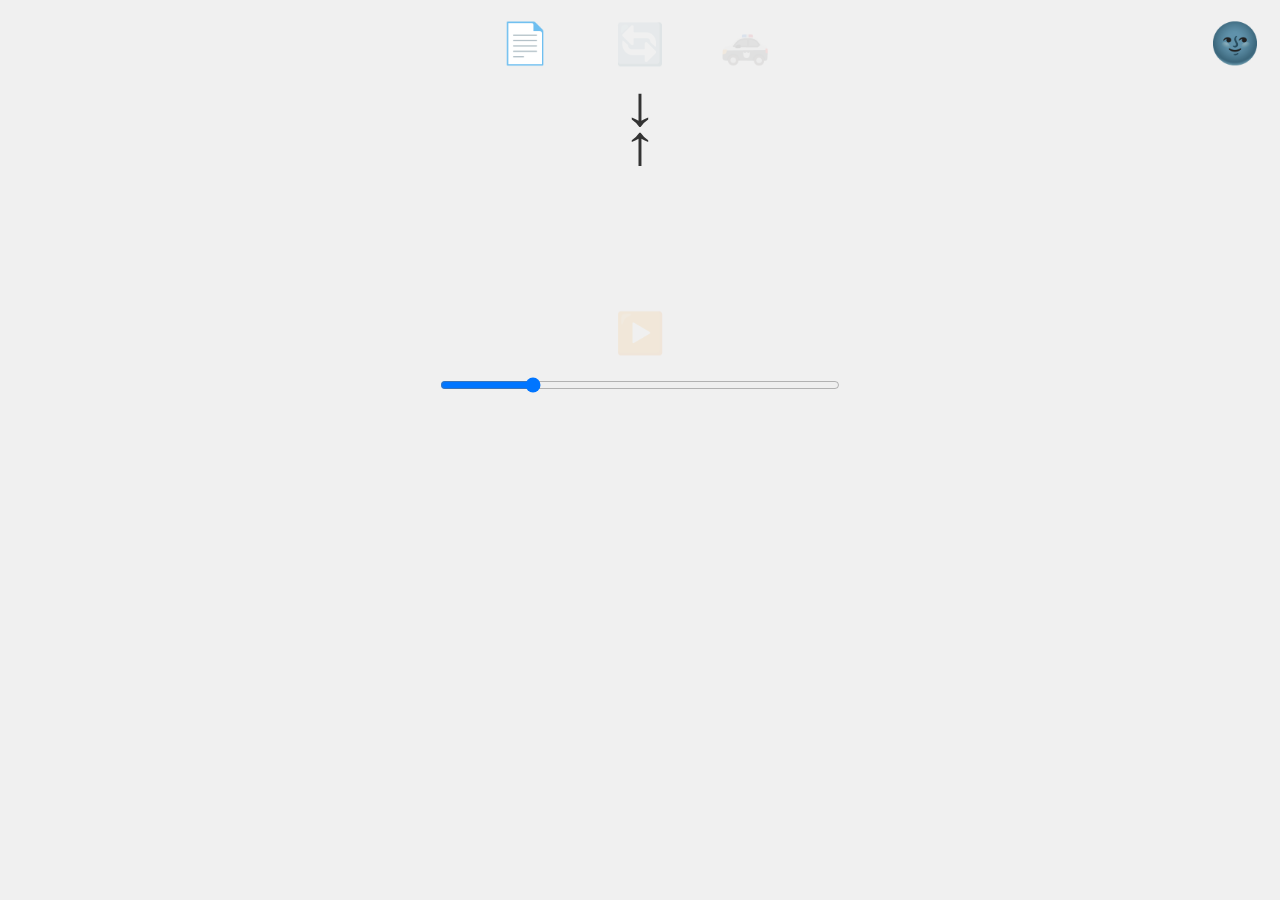
==== SpeedReader.html @ 49ef8865 "initial commit" ====
<!DOCTYPE html>
<html lang="en">
<head>
    <meta charset="UTF-8">
    <meta name="viewport" content="width=device-width, initial-scale=1.0">
    <title>Speed Reader</title>
    <style>
        :root {
            --bg-color: #f0f0f0;
            --text-color: #333;
        }

        .dark-theme {
            --bg-color: #2d2d2d;
            --text-color: #fff;
        }

        body {
            font-family: 'Courier New', monospace;
            max-width: 800px;
            margin: 0 auto;
            padding: 30px;
            background-color: var(--bg-color);
            color: var(--text-color);
            transition: background-color 0.3s, color 0.3s;
        }

        button {
            padding: 0;
            background: none;
            border: none;
            cursor: pointer;
            transition: transform 0.2s;
            font-size: 40px;
        }

        button:not(:disabled):hover, .file-emoji:hover {
            transform: scale(1.1);
        }

        button:disabled {
            opacity: 0.3;
            cursor: not-allowed;
            pointer-events: none;
        }

        #wordDisplay {
            font-size: 48px;
            text-align: center;
            margin: 60px 0;
            height: 160px;
            display: flex;
            justify-content: center;
            align-items: center;
            position: relative;
        }

        .word-container {
            position: relative;
            width: 900px;
            height: 80px;
        }

        .word-parts {
            position: absolute;
            left: 50%;
            transform: translateX(-50%);
            white-space: nowrap;
            font-size: 0;
        }

        .word-before {
            position: absolute;
            right: 100%;
            top: 0;
            font-size: 48px;
        }

        .word-after {
            position: absolute;
            left: 100%;
            top: 0;
            font-size: 48px;
        }

        .highlight {
            color: red;
            position: relative;
            display: inline-block;
            font-size: 48px;
            line-height: 1;
            transform: translateY(+6%);
        }

        .arrows {
            position: absolute;
            left: 50%;
            transform: translateX(-50%);
            font-size: 70px;
            font-weight: 900;
            color: var(--text-color);
            line-height: 0.5;
            pointer-events: none;
        }

        .arrow-up {
            bottom: calc(100% + 2px);
            transform: translateX(-50%) scaleY(0.8);
        }

        .arrow-down {
            top: calc(100% + 2px);
            transform: translateX(-50%) scaleY(0.8);
        }

        #stats {
            text-align: center;
            margin-top: 20px;
            font-size: 18px;
            color: var(--text-color);
        }

        .speed-control {
            display: flex;
            flex-direction: column;
            align-items: center;
            gap: 20px;
        }

        .file-emoji {
            font-size: 40px;
            cursor: pointer;
            position: absolute;
            left: calc(50% - 140px);
            top: 20px;
            transition: transform 0.2s;
        }

        .file-emoji input {
            display: none;
        }

        .file-emoji:hover::after {
            content: "Upload your .txt file";
            position: absolute;
            left: 50%;
            transform: translateX(-50%);
            top: 100%;
            font-size: 14px;
            white-space: nowrap;
            background: var(--bg-color);
            padding: 2px 8px;
            border-radius: 4px;
            box-shadow: 0 2px 4px rgba(0,0,0,0.1);
        }

        #wpmSlider {
            width: 50%;
            margin: 0 auto;
            background: var(--text-color);
        }

        #replay {
            position: absolute;
            top: -69px;
            left: 50%;
            transform: translateX(-50%);
            z-index: 1;
        }

        #pauseToggle {
            position: absolute;
            left: calc(50% + 80px);
            top: 20px;
        }

        #pauseToggle:hover::after {
            content: attr(data-tooltip);
            position: absolute;
            left: 50%;
            transform: translateX(-50%);
            top: 100%;
            font-size: 14px;
            white-space: nowrap;
            background: var(--bg-color);
            padding: 2px 8px;
            border-radius: 4px;
            box-shadow: 0 2px 4px rgba(0,0,0,0.1);
        }

        #themeToggle {
            position: absolute;
            right: 20px;
            top: 20px;
            font-size: 40px;
            cursor: pointer;
            background: none;
            border: none;
        }
    </style>
</head>
<body>
    <label class="file-emoji" title="Upload your .txt file">
        📄
        <input type="file" id="fileInput" accept=".txt">
    </label>

    <button id="themeToggle">🌚</button>
    <button id="pauseToggle" disabled data-tooltip="Pause on punctuation">🚓</button>

    <div id="wordDisplay">
        <button id="replay" disabled>🔄</button>
        <div class="word-container">
            <div class="word-parts">
                <span class="word-before"></span>
                <span class="highlight">
                    <div class="arrows arrow-up">↓</div>
                    <div class="arrows arrow-down">↑</div>
                </span>
                <span class="word-after"></span>
            </div>
        </div>
    </div>

    <div class="speed-control">
        <button id="playPause" disabled>▶️</button>
        <input type="range" id="wpmSlider" min="100" max="1000" value="300">
    </div>

    <div id="stats"></div>

    <script>
        let words = [];
        let currentWordIndex = 0;
        let isPlaying = false;
        let timeout;
        let startTime = 0;
        let totalPauseDuration = 0;
        let pauseStart = 0;
        let baseInterval = 60000 / 300;
        let pausesEnabled = false;

        const elements = {
            fileInput: document.getElementById('fileInput'),
            wpmSlider: document.getElementById('wpmSlider'),
            playPause: document.getElementById('playPause'),
            replay: document.getElementById('replay'),
            stats: document.getElementById('stats'),
            pauseToggle: document.getElementById('pauseToggle'),
            themeToggle: document.getElementById('themeToggle')
        };

        elements.themeToggle.addEventListener('click', toggleTheme);

        function toggleTheme() {
            document.body.classList.toggle('dark-theme');
            elements.themeToggle.textContent = document.body.classList.contains('dark-theme') ? '☀️' : '🌚';
        }

        elements.fileInput.addEventListener('change', handleFileUpload);

        function handleFileUpload(event) {
            const file = event.target.files[0];
            if (!file.name.endsWith('.txt')) {
                alert('Please select a .txt file');
                return;
            }

            const reader = new FileReader();
            
            reader.onload = function(e) {
                isPlaying = false;
                startTime = 0;
                totalPauseDuration = 0;
                pauseStart = 0;
                clearTimeout(timeout);
                
                const text = e.target.result;
                words = processText(text);
                currentWordIndex = 0;
                resetStats();
                showCurrentWord();
                
                elements.playPause.textContent = '▶️';
                elements.playPause.disabled = false;
                elements.replay.disabled = false;
                elements.pauseToggle.disabled = false;
            };
            
            reader.readAsText(file);
        }

        function processText(text) {
            const tokens = text.split(/(\s+)/);
            const processedWords = [];
            
            for(let i = 0; i < tokens.length; i++) {
                if(tokens[i].trim().length === 0) continue;
                
                const wordInfo = {
                    word: tokens[i].replace(/\n/g, ' ').trim(),
                    followedByNewline: /\n/.test(tokens[i+1] || ''),
                };

                const matches = wordInfo.word.match(/^(\S*?)([.,!?;:]+)?$/);
                if(matches) {
                    wordInfo.word = matches[1] || '';
                    wordInfo.punctuation = matches[2] || '';
                }

                processedWords.push(wordInfo);
                if(tokens[i+1]) i++;
            }
            return processedWords.filter(w => w.word.length > 0 || w.punctuation.length > 0);
        }

        elements.wpmSlider.addEventListener('input', updateSpeed);

        function updateSpeed() {
            baseInterval = 60000 / elements.wpmSlider.value;
        }

        elements.playPause.addEventListener('click', togglePlay);

        function togglePlay() {
            if (words.length === 0 || currentWordIndex >= words.length) return;
            
            isPlaying = !isPlaying;
            elements.playPause.textContent = isPlaying ? '⏸️' : '▶️';
            elements.playPause.disabled = words.length === 0;
            
            if(isPlaying) {
                if(startTime === 0) startTime = Date.now();
                if(pauseStart) {
                    totalPauseDuration += Date.now() - pauseStart;
                    pauseStart = 0;
                }
                showNextWord();
            } else {
                pauseStart = Date.now();
                clearTimeout(timeout);
            }
        }

        function showCurrentWord() {
            if(currentWordIndex >= words.length) return;

            const wordInfo = words[currentWordIndex];
            const fullWord = wordInfo.word + (wordInfo.punctuation || '');
            const highlightPosition = Math.floor((fullWord.length - 1) * 0.4);
            
            const highlightChar = fullWord[highlightPosition] || '';
            const before = fullWord.slice(0, highlightPosition);
            const after = fullWord.slice(highlightPosition + 1);

            document.querySelector('.highlight').innerHTML = 
                `${highlightChar}<div class="arrows arrow-up">↓</div><div class="arrows arrow-down">↑</div>`;
            document.querySelector('.word-before').textContent = before;
            document.querySelector('.word-after').textContent = after;
        }

        function showNextWord() {
            if(!isPlaying || currentWordIndex >= words.length) return;

            currentWordIndex++;
            showCurrentWord();

            if(currentWordIndex >= words.length) {
                stopPlayback();
                return;
            }

            const delay = calculateDelay(words[currentWordIndex]);
            timeout = setTimeout(showNextWord, delay);
        }

        function calculateDelay(wordInfo) {
            if(!pausesEnabled) return baseInterval;
            
            let multiplier = 1;
            if(wordInfo.followedByNewline) multiplier = 5;
            else if(wordInfo.punctuation === '.') multiplier = 3;
            else if(wordInfo.punctuation) multiplier = 2;
            
            return baseInterval * multiplier;
        }

        function stopPlayback() {
            isPlaying = false;
            elements.playPause.textContent = '▶️';
            elements.playPause.disabled = true;
            clearTimeout(timeout);
            showStats();
            startTime = 0;
        }

        elements.replay.addEventListener('click', replay);

        function replay() {
            if (words.length === 0) return;
            
            if(isPlaying) togglePlay();
            currentWordIndex = 0;
            startTime = 0;
            totalPauseDuration = 0;
            elements.playPause.disabled = false;
            showCurrentWord();
        }

        elements.pauseToggle.addEventListener('click', togglePauses);

        function togglePauses() {
            pausesEnabled = !pausesEnabled;
            elements.pauseToggle.textContent = pausesEnabled ? "🚗" : "🚓";
            elements.pauseToggle.setAttribute('data-tooltip', 
                pausesEnabled ? "Do not pause on punctuation" : "Pause on punctuation");
        }

        function showStats() {
            if(startTime === 0) return;
            
            const totalTime = (Date.now() - startTime - totalPauseDuration) / 1000;
            const minutes = totalTime / 60;
            const wpm = Math.round(words.length / minutes);
            
            let timeString;
            if(totalTime > 60) {
                timeString = `${(totalTime/60).toFixed(1)} minutes`;
            } else {
                timeString = `${totalTime.toFixed(1)} seconds`;
            }
            
            elements.stats.textContent = 
                `You read ${words.length} words in ${timeString} (average speed ${wpm} WPM)`;
        }

        function resetStats() {
            elements.stats.textContent = '';
        }

        elements.pauseToggle.setAttribute('data-tooltip', "Pause on punctuation");
    </script>
</body>
</html>
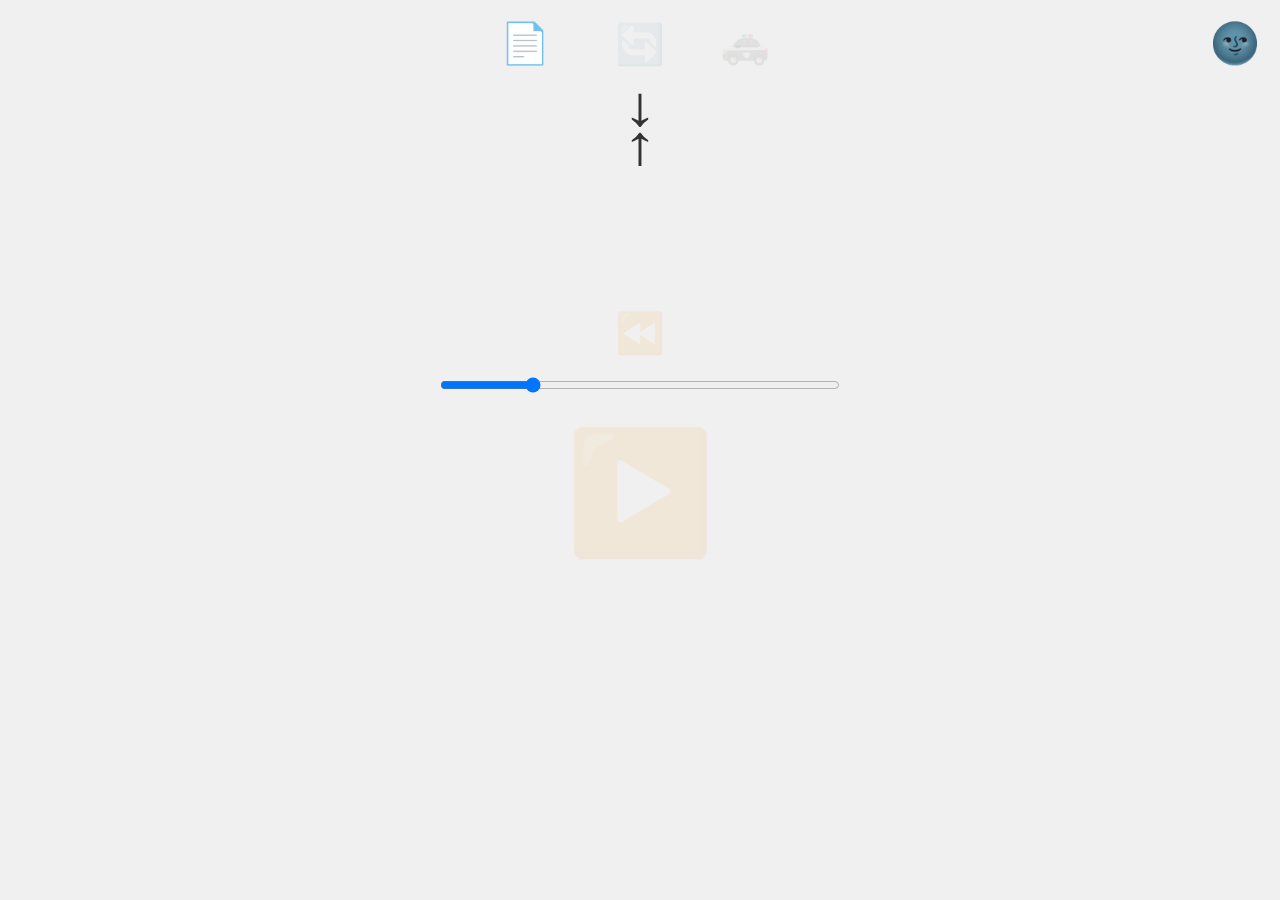
==== commit b3c8a4c2: "upd" ====
--- a/SpeedReader.html
+++ b/SpeedReader.html
@@ -3,7 +3,7 @@
 <head>
     <meta charset="UTF-8">
     <meta name="viewport" content="width=device-width, initial-scale=1.0">
-    <title>Speed Reader</title>
+    <title>📚 Speed Reader</title>
     <style>
         :root {
             --bg-color: #f0f0f0;
@@ -124,24 +124,23 @@
             display: flex;
             flex-direction: column;
             align-items: center;
-            gap: 20px;
-        }
-
-        .file-emoji {
+            gap: 10px;
+            margin-top: 20px;
+        }
+
+        #playPause {
+            font-size: 120px;
+            margin-top: 20px;
+        }
+
+        #fastReverse {
             font-size: 40px;
-            cursor: pointer;
-            position: absolute;
-            left: calc(50% - 140px);
-            top: 20px;
-            transition: transform 0.2s;
-        }
-
-        .file-emoji input {
-            display: none;
-        }
-
-        .file-emoji:hover::after {
-            content: "Upload your .txt file";
+            transition: all 0.2s;
+            margin-bottom: 10px;
+        }
+
+        #fastReverse:hover::after {
+            content: "-10 words";
             position: absolute;
             left: 50%;
             transform: translateX(-50%);
@@ -154,28 +153,32 @@
             box-shadow: 0 2px 4px rgba(0,0,0,0.1);
         }
 
-        #wpmSlider {
-            width: 50%;
-            margin: 0 auto;
-            background: var(--text-color);
-        }
-
-        #replay {
-            position: absolute;
-            top: -69px;
-            left: 50%;
-            transform: translateX(-50%);
-            z-index: 1;
-        }
-
-        #pauseToggle {
-            position: absolute;
-            left: calc(50% + 80px);
+        #progressBar {
+            position: fixed;
+            top: 0;
+            left: 0;
+            height: 3px;
+            background-color: red;
+            width: 0%;
+            transition: width 0.1s;
+            display: none;
+        }
+
+        .file-emoji {
+            font-size: 40px;
+            cursor: pointer;
+            position: absolute;
+            left: calc(50% - 140px);
             top: 20px;
-        }
-
-        #pauseToggle:hover::after {
-            content: attr(data-tooltip);
+            transition: transform 0.2s;
+        }
+
+        .file-emoji input {
+            display: none;
+        }
+
+        .file-emoji:hover::after {
+            content: "Upload your .txt file";
             position: absolute;
             left: 50%;
             transform: translateX(-50%);
@@ -188,6 +191,56 @@
             box-shadow: 0 2px 4px rgba(0,0,0,0.1);
         }
 
+        #wpmSlider {
+            width: 50%;
+            margin: 0 auto;
+            background: var(--text-color);
+        }
+
+        #replay {
+            position: absolute;
+            top: -69px;
+            left: 50%;
+            transform: translateX(-50%);
+            z-index: 1;
+        }
+
+        #replay:not(:disabled):hover::after {
+            content: "Replay";
+            position: absolute;
+            left: 50%;
+            transform: translateX(-50%);
+            top: 100%;
+            font-size: 14px;
+            white-space: nowrap;
+            background: var(--bg-color);
+            color: var(--text-color);
+            padding: 2px 8px;
+            border-radius: 4px;
+            box-shadow: 0 2px 4px rgba(0,0,0,0.1);
+        }
+
+        #pauseToggle {
+            position: absolute;
+            left: calc(50% + 80px);
+            top: 20px;
+        }
+
+        #pauseToggle:hover::after {
+            content: attr(data-tooltip);
+            position: absolute;
+            left: 50%;
+            transform: translateX(-50%);
+            top: 100%;
+            font-size: 14px;
+            white-space: nowrap;
+            background: var(--bg-color);
+            color: var(--text-color);
+            padding: 2px 8px;
+            border-radius: 4px;
+            box-shadow: 0 2px 4px rgba(0,0,0,0.1);
+        }
+
         #themeToggle {
             position: absolute;
             right: 20px;
@@ -200,6 +253,7 @@
     </style>
 </head>
 <body>
+    <div id="progressBar"></div>
     <label class="file-emoji" title="Upload your .txt file">
         📄
         <input type="file" id="fileInput" accept=".txt">
@@ -223,8 +277,9 @@
     </div>
 
     <div class="speed-control">
+        <button id="fastReverse" title="-10 words" disabled>⏪</button>
+        <input type="range" id="wpmSlider" min="100" max="1000" value="300">
         <button id="playPause" disabled>▶️</button>
-        <input type="range" id="wpmSlider" min="100" max="1000" value="300">
     </div>
 
     <div id="stats"></div>
@@ -247,7 +302,9 @@
             replay: document.getElementById('replay'),
             stats: document.getElementById('stats'),
             pauseToggle: document.getElementById('pauseToggle'),
-            themeToggle: document.getElementById('themeToggle')
+            themeToggle: document.getElementById('themeToggle'),
+            fastReverse: document.getElementById('fastReverse'),
+            progressBar: document.getElementById('progressBar')
         };
 
         elements.themeToggle.addEventListener('click', toggleTheme);
@@ -266,6 +323,7 @@
                 return;
             }
 
+            elements.progressBar.style.display = 'block';
             const reader = new FileReader();
             
             reader.onload = function(e) {
@@ -285,6 +343,8 @@
                 elements.playPause.disabled = false;
                 elements.replay.disabled = false;
                 elements.pauseToggle.disabled = false;
+                updateButtonStates();
+                updateProgressBar();
             };
             
             reader.readAsText(file);
@@ -344,6 +404,7 @@
 
         function showCurrentWord() {
             if(currentWordIndex >= words.length) return;
+            updateProgressBar();
 
             const wordInfo = words[currentWordIndex];
             const fullWord = wordInfo.word + (wordInfo.punctuation || '');
@@ -360,13 +421,15 @@
         }
 
         function showNextWord() {
-            if(!isPlaying || currentWordIndex >= words.length) return;
+            if (!isPlaying || currentWordIndex >= words.length) return;
 
             currentWordIndex++;
+            updateButtonStates();
             showCurrentWord();
 
-            if(currentWordIndex >= words.length) {
+            if (currentWordIndex >= words.length) {
                 stopPlayback();
+                updateProgressBar();
                 return;
             }
 
@@ -392,6 +455,7 @@
             clearTimeout(timeout);
             showStats();
             startTime = 0;
+            updateButtonStates();
         }
 
         elements.replay.addEventListener('click', replay);
@@ -405,6 +469,8 @@
             totalPauseDuration = 0;
             elements.playPause.disabled = false;
             showCurrentWord();
+            updateButtonStates();
+            updateProgressBar();
         }
 
         elements.pauseToggle.addEventListener('click', togglePauses);
@@ -438,7 +504,33 @@
             elements.stats.textContent = '';
         }
 
+        elements.fastReverse.addEventListener('click', function() {
+            currentWordIndex = Math.max(0, currentWordIndex - 10);
+            if(isPlaying) {
+                clearTimeout(timeout);
+                showNextWord();
+            } else {
+                showCurrentWord();
+            }
+            updateButtonStates();
+            updateProgressBar();
+        });
+
+        function updateProgressBar() {
+            let progress;
+            if (currentWordIndex >= words.length - 1) {
+                progress = 100;
+            } else {
+                progress = (currentWordIndex / (words.length - 1)) * 100;
+            }
+            elements.progressBar.style.width = progress + '%';
+        }
+
+        function updateButtonStates() {
+            elements.fastReverse.disabled = words.length === 0 || currentWordIndex === 0 || currentWordIndex >= words.length;
+        }
+
         elements.pauseToggle.setAttribute('data-tooltip', "Pause on punctuation");
     </script>
 </body>
-</html>
+</html>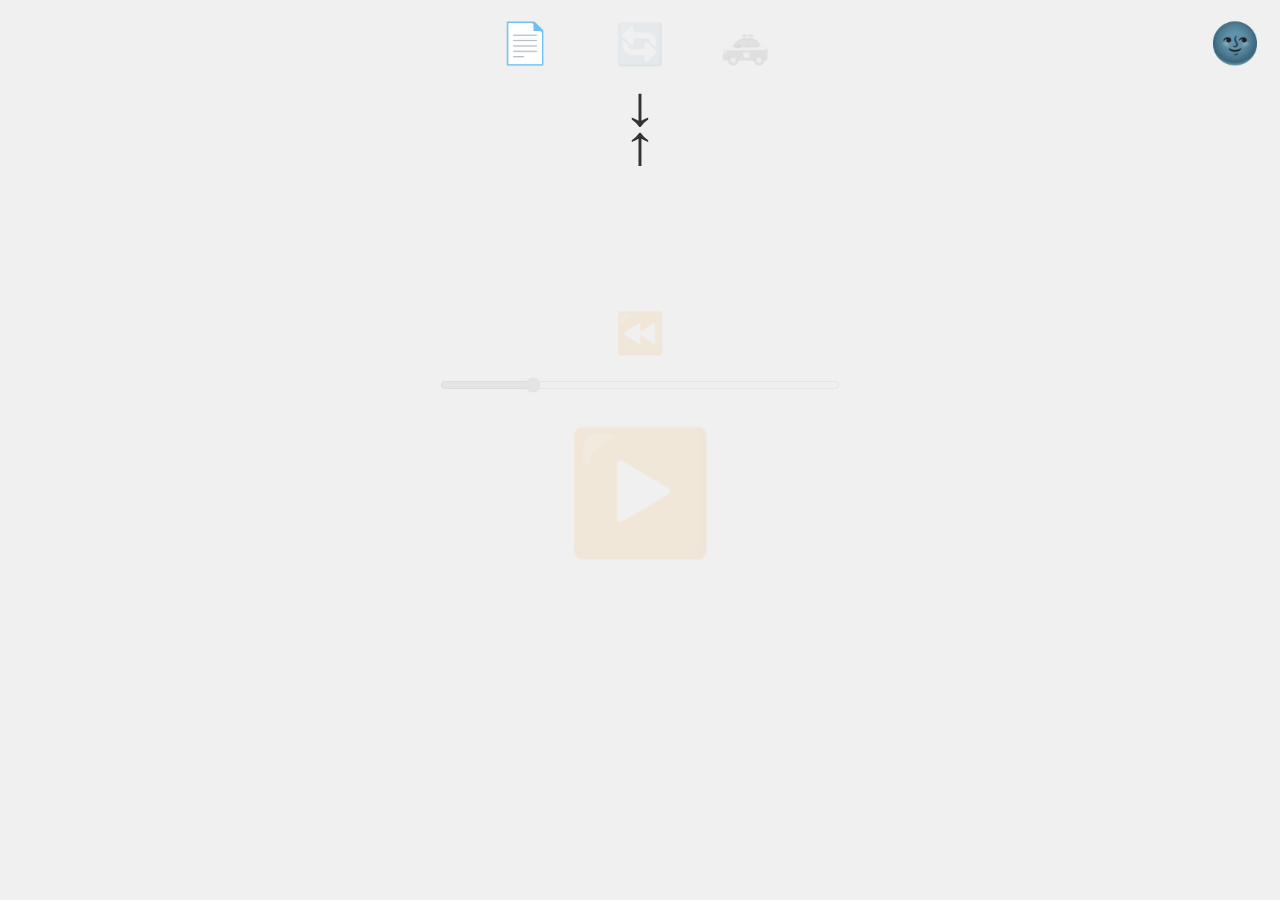
==== commit 0124fe8b: "upd" ====
--- a/SpeedReader.html
+++ b/SpeedReader.html
@@ -195,6 +195,11 @@
             width: 50%;
             margin: 0 auto;
             background: var(--text-color);
+        }
+
+        #wpmSlider:disabled {
+            opacity: 0.3;
+            cursor: not-allowed;
         }
 
         #replay {
@@ -278,7 +283,7 @@
 
     <div class="speed-control">
         <button id="fastReverse" title="-10 words" disabled>⏪</button>
-        <input type="range" id="wpmSlider" min="100" max="1000" value="300">
+        <input type="range" id="wpmSlider" min="100" max="1000" value="300" disabled>
         <button id="playPause" disabled>▶️</button>
     </div>
 
@@ -308,13 +313,29 @@
         };
 
         elements.themeToggle.addEventListener('click', toggleTheme);
+        elements.fileInput.addEventListener('change', handleFileUpload);
+        elements.wpmSlider.addEventListener('input', updateSpeed);
+        elements.playPause.addEventListener('click', togglePlay);
+        elements.replay.addEventListener('click', replay);
+        elements.pauseToggle.addEventListener('click', togglePauses);
+        elements.fastReverse.addEventListener('click', function() {
+                    currentWordIndex = Math.max(0, currentWordIndex - 10);
+                    if(isPlaying) {
+                        clearTimeout(timeout);
+                        showNextWord();
+                    } else {
+                        showCurrentWord();
+                    }
+                    updateButtonStates();
+                    updateProgressBar();
+                });
+        elements.pauseToggle.setAttribute('data-tooltip', "Pause on punctuation");
+
 
         function toggleTheme() {
             document.body.classList.toggle('dark-theme');
             elements.themeToggle.textContent = document.body.classList.contains('dark-theme') ? '☀️' : '🌚';
         }
-
-        elements.fileInput.addEventListener('change', handleFileUpload);
 
         function handleFileUpload(event) {
             const file = event.target.files[0];
@@ -339,10 +360,10 @@
                 resetStats();
                 showCurrentWord();
                 
-                elements.playPause.textContent = '▶️';
                 elements.playPause.disabled = false;
                 elements.replay.disabled = false;
                 elements.pauseToggle.disabled = false;
+                elements.wpmSlider.disabled = false;
                 updateButtonStates();
                 updateProgressBar();
             };
@@ -374,13 +395,13 @@
             return processedWords.filter(w => w.word.length > 0 || w.punctuation.length > 0);
         }
 
-        elements.wpmSlider.addEventListener('input', updateSpeed);
+        
 
         function updateSpeed() {
             baseInterval = 60000 / elements.wpmSlider.value;
         }
 
-        elements.playPause.addEventListener('click', togglePlay);
+        
 
         function togglePlay() {
             if (words.length === 0 || currentWordIndex >= words.length) return;
@@ -458,7 +479,7 @@
             updateButtonStates();
         }
 
-        elements.replay.addEventListener('click', replay);
+        
 
         function replay() {
             if (words.length === 0) return;
@@ -473,7 +494,7 @@
             updateProgressBar();
         }
 
-        elements.pauseToggle.addEventListener('click', togglePauses);
+        
 
         function togglePauses() {
             pausesEnabled = !pausesEnabled;
@@ -504,17 +525,7 @@
             elements.stats.textContent = '';
         }
 
-        elements.fastReverse.addEventListener('click', function() {
-            currentWordIndex = Math.max(0, currentWordIndex - 10);
-            if(isPlaying) {
-                clearTimeout(timeout);
-                showNextWord();
-            } else {
-                showCurrentWord();
-            }
-            updateButtonStates();
-            updateProgressBar();
-        });
+        
 
         function updateProgressBar() {
             let progress;
@@ -530,7 +541,7 @@
             elements.fastReverse.disabled = words.length === 0 || currentWordIndex === 0 || currentWordIndex >= words.length;
         }
 
-        elements.pauseToggle.setAttribute('data-tooltip', "Pause on punctuation");
+        
     </script>
 </body>
 </html>